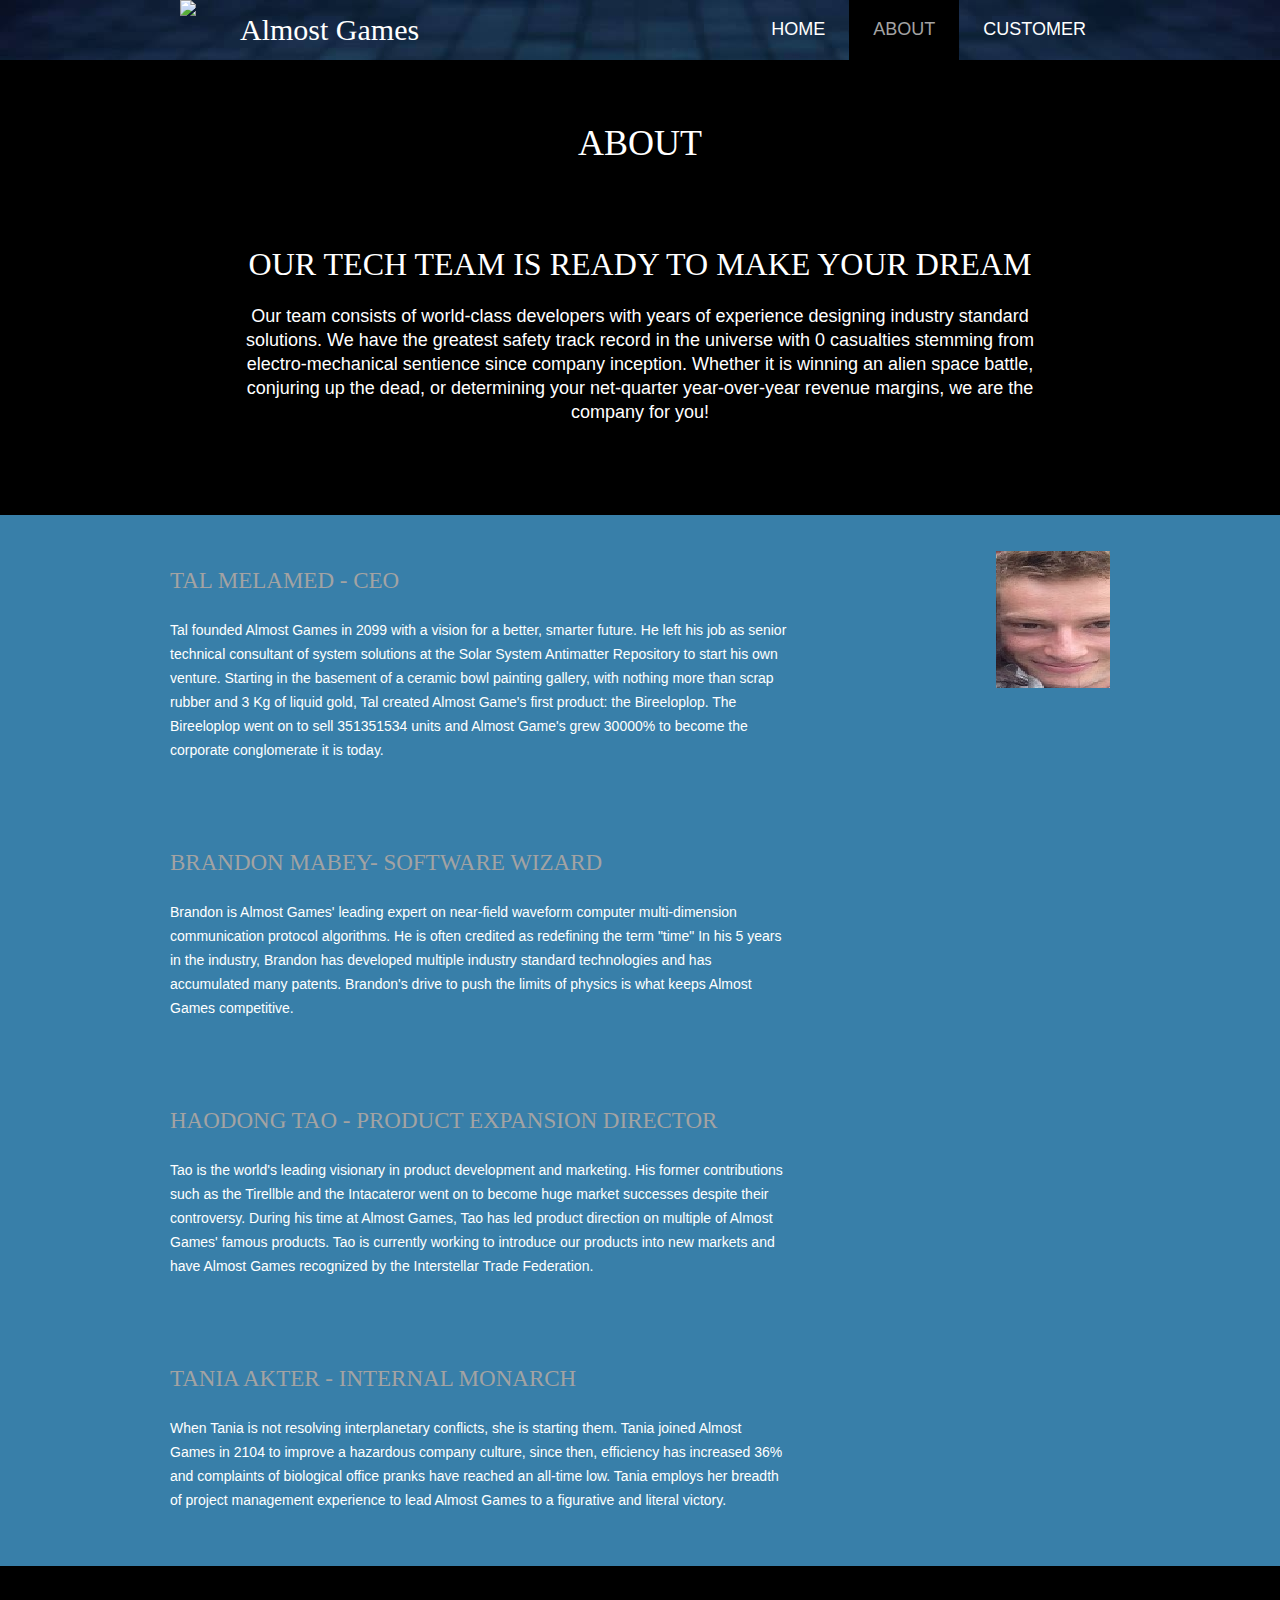
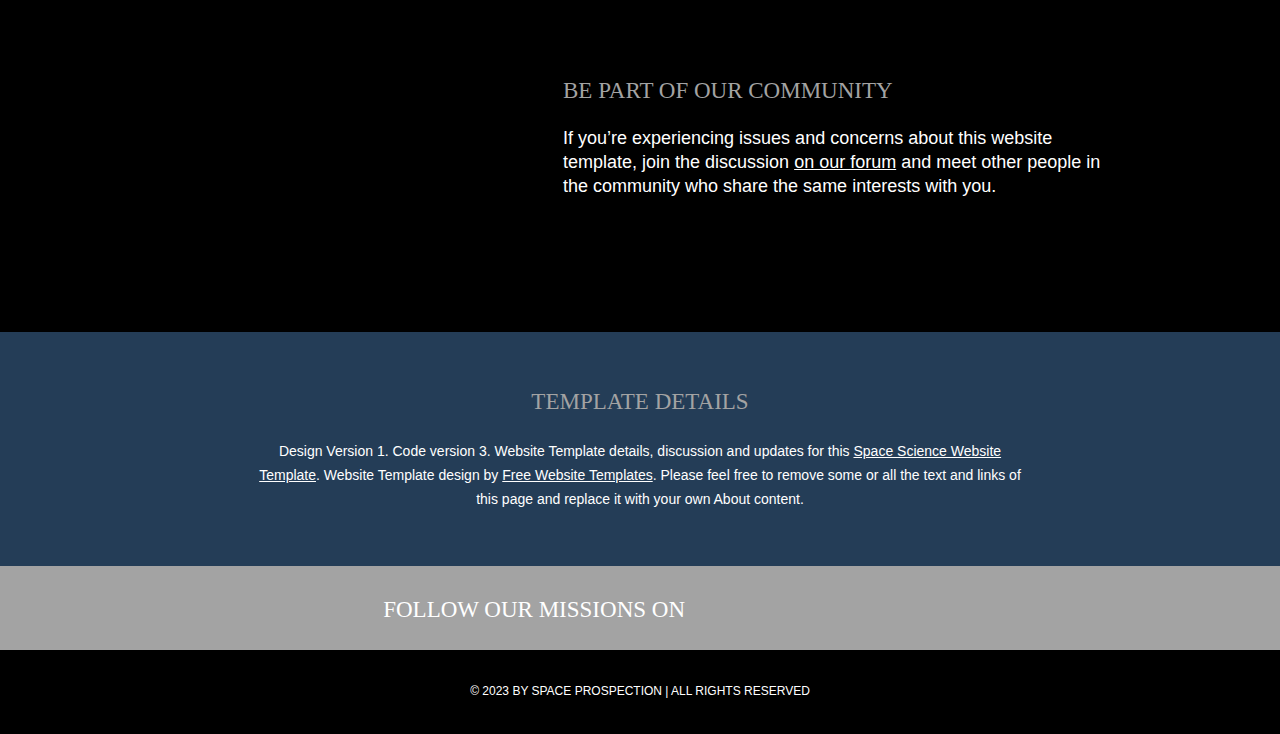
==== about.html @ df3470ca "Adding About Text" ====
<!doctype html>
<!-- Website template by freewebsitetemplates.com -->
<html>
<head>
	<meta charset="UTF-8">
	<meta name="viewport" content="width=device-width, initial-scale=1.0">
	<title>about - Almost Games</title>
	<link rel="stylesheet" href="css/style.css" type="text/css">
	<link rel="stylesheet" type="text/css" href="css/mobile.css">
	<script src="js/mobile.js" type="text/javascript"></script>
</head>
<body>
	<div id="page">
		<div id="header">
			<div>
				<a href="index.html" class="logo"><div class="company-name-header"><img src="images/logo.png" style="width:60px; float:left;"/>Almost Games</div></a>
				<ul id="navigation">
					<li>
						<a href="index.html">Home</a>
					</li>
					<li class="selected">
						<a href="about.html">About</a>
					</li>
					<li class="menu">
						<a href="customer.html">Customer</a>
					</li>
				</ul>
			</div>
		</div>
		<div id="body" class="about">
			<div class="header">
				<div>
					<h1>About</h1>
					<h2>Our tech team is ready to make your dream</h2>
					<p>Our team consists of world-class developers with years of experience designing industry standard solutions. We have the greatest safety track record in the universe with 0 casualties stemming from electro-mechanical sentience since company inception. Whether it is winning an alien space battle, conjuring up the dead, or determining your net-quarter year-over-year revenue margins, we are the company for you!</p>
				</div>
			</div>
			<div class="body">
				<div>
					<img src="images/tal.jpg" alt="">
					<h2>Tal Melamed - CEO</h2>
					<p>Tal founded Almost Games in 2099 with a vision for a better, smarter future. He left his job as senior technical consultant of system solutions at the Solar System Antimatter Repository to start his own venture. Starting in the basement of a ceramic bowl painting gallery, with nothing more than scrap rubber and 3 Kg of liquid gold, Tal created Almost Game&#39;s first product: the Bireeloplop. The Bireeloplop went on to sell 351351534 units and Almost Game&#39;s grew 30000% to become the corporate conglomerate it is today.</p>
				</div>
			</div>
			<div class="body">
				<div>
					<img src="images/brandon.jpg" alt="">
					<h2>Brandon Mabey- Software Wizard</h2>
					<p>Brandon is Almost Games&#39; leading expert on near-field waveform computer multi-dimension communication protocol algorithms. He is often credited as redefining the term &quot;time&quot; In his 5 years in the industry, Brandon has developed multiple industry standard technologies and has accumulated many patents. Brandon&#39;s drive to push the limits of physics is what keeps Almost Games competitive. </p>
				</div>
			</div>

			<div class="body">
				<div>
					<img src="images/tao.jpg" alt="">
					<h2>HaoDong Tao - Product Expansion Director</h2>
					<p>Tao is the world&#39;s leading visionary in product development and marketing. His former contributions such as the Tirellble and the Intacateror went on to become huge market successes despite their controversy. During his time at Almost Games, Tao has led product direction on multiple of Almost Games&#39; famous products. Tao is currently working to introduce our products into new markets and have Almost Games recognized by the Interstellar Trade Federation.</p>
				</div>
			</div>
			<div class="body">
				<div>
					<img src="images/tania.jpg" alt="">
					<h2>Tania Akter - Internal Monarch</h2>
					<p>When Tania is not resolving interplanetary conflicts, she is starting them. Tania joined Almost Games in 2104 to improve a hazardous company culture, since then, efficiency has increased 36% and complaints of biological office pranks have reached an all-time low. Tania employs her breadth of project management experience to lead Almost Games to a figurative and literal victory.</p>
				</div>
			</div>
			<div class="footer">
				<div>
					<img src="images/space-shuttle.png" alt="">
					<h2>Be Part of Our Community</h2>
					Brandon Mabey			<p>If you’re experiencing issues and concerns about this website template, join the discussion <a href="https://freewebsitetemplates.com/forums/">on our forum</a> and meet other people in the community who share the same interests with you.</p>
				</div>
			</div>
			<div class="section">
				<div>
					<h2>Template Details</h2>
					<p>Design Version 1. Code version 3. Website Template details, discussion and updates for this <a href="https://freewebsitetemplates.com/discuss/spacescience/"> Space Science Website Template</a>. Website Template design by <a href="https://freewebsitetemplates.com/">Free Website Templates</a>. Please feel free to remove some or all the text and links of this page and replace it with your own About content.</p>
				</div>
			</div>
		</div>
		<div id="footer">
			<div class="connect">
				<div>
					<h1>FOLLOW OUR  MISSIONS ON</h1>
					<div>
						<a href="http://freewebsitetemplates.com/go/facebook/" class="facebook">facebook</a>
						<a href="http://freewebsitetemplates.com/go/twitter/" class="twitter">twitter</a>
						<a href="http://freewebsitetemplates.com/go/googleplus/" class="googleplus">googleplus</a>
						<a href="http://freewebsitetemplates.com/go/pinterest/" class="pinterest">pinterest</a>
					</div>
				</div>
			</div>
			<div class="footnote">
				<div>
					<p>&copy; 2023 BY SPACE PROSPECTION | ALL RIGHTS RESERVED</p>
				</div>
			</div>
		</div>
	</div>
</body>
</html>
---- css/style.css ----
/* Website template by freewebsitetemplates.com */
body {
	margin: 0;
	padding: 0;
	position: relative;
	width: auto;
}
body #page {
	background: url("../images/bg-home.jpg") no-repeat scroll center top #000000;
	margin: 0;
	overflow: hidden;
	padding: 0;
	width: auto;
	z-index: 3;
}
a {
	text-decoration: none;
	outline: none;
}
a:active {
	background: none;
}
img {
	border: none;
}
/*-------------------------------------------FONTS---------------------------------------------*/
@font-face {
	font-family: 'audiowide-regular-webfont';
	src: url('../fonts/audiowide-regular-webfont.eot');
	src: url('../fonts/audiowide-regular-webfont.woff') format('woff'), url('../fonts/audiowide-regular-webfont.ttf') format('truetype'), url('../fonts/audiowide-regular-webfont.svg') format('svg');
}
/*----------------------------------------header-styles---------------------------------------*/
#header {
	background: url(../images/bg-transparent1.png) repeat;
	margin: 0;
	min-height: 60px;
	padding: 0;
	width: auto;
}
#header div {
	margin: 0 auto;
	max-width: 940px;
	min-height: 60px;
	padding: 0 10px;
}
#header div a.logo {
	display: block;
	float: left;
	height: 60px;
	margin: 0;
	padding: 0;
	width: 304px;
}
#header div a img {
	display: block;
	margin: 0;
	padding: 0;
	width: auto;
}
#header div ul {
	display: inline-block;
	float: right;
	list-style: none;
	margin: 0 auto 0 0;
	padding: 0;
	width: auto;
}
#header div ul li {
	float: left;
	margin: 0;
	padding: 0;
	width: auto;
}
#header div ul li a {
	color: #ffffff;
	display: block;
	font-family: Arial;
	font-size: 18px;
	font-weight: normal;
	line-height: 59px;
	margin: 0;
	min-height: 60px;
	padding: 0 24px;
 *padding: 0 23px; /* Needed for IE8 and old versions */
	text-align: center;
	text-transform: uppercase;
	width: auto;
}
#header div ul li a:hover {
	background-color: #387FA9;
	color: #ffffff;
}
#header div ul li.selected a {
	background-color: #000000;
	color: #a3a3a3;
}
#header div ul li.menu {
	position: relative;
}
#header div ul li.menu ul {
	display: block;
	left: -99999px;
	list-style: none;
	margin: 0;
	padding: 0;
	position: absolute;
	top: 60px;
	width: 142px;
	z-index: 50;
}
#header div ul li.menu:hover ul.primary {
	left: 31px;
}
#header div ul li.menu ul.primary.selected {
	left: 31px;
}
#header div ul li.menu:hover ul.secondary {
	left: -20px;
}
#header div ul li.menu ul.secondary.selected {
	left: -20px;
}
#header div ul li.menu ul li {
	margin: 0;
	padding: 0;
	width: auto;
}
#header div ul li.menu ul li a {
	background-color: #387FA9;
	color: #ffffff;
	display: block;
	font-family: Arial;
	font-size: 18px;
	font-weight: normal;
	line-height: 60px;
	margin: 0;
	min-height: 60px;
	padding: 0 10px;
	text-align: center;
	text-transform: uppercase;
	width: auto;
}
#header div ul li.menu ul.primary.selected li a, #header div ul li.menu ul.secondary.selected li a {
	background-color: #000000;
	color: #a3a3a3;
}
/*----------------------------------------body-home-styles---------------------------------------*/
#body {
	background-color: #000000;
	margin: 0;
	min-height: 808px;
	overflow: hidden;
	padding: 0;
	width: 100%;
}
#body.home {
	background: none;
	margin: 0;
	min-height:100%;
	overflow: hidden;
	padding: 0;
	width: 100%;
}
#body.home .header {
	background: none;
	margin: 0;
	overflow: hidden;
	padding: 0;
	width: 100%;
}
#body.home .header div {
	margin: 0 auto;
	max-width: 940px;
	overflow: hidden;
	padding: 0 10px;
	position: relative;
}
#body.home .header div img.satellite {
	display: block;
	left: 10px;
	margin: 0;
	padding: 0;
	position: absolute;
	top: 41px;
	width: auto;
	z-index: 50;
}
#body.home .header div h1 {
	color: #FFFFFF;
	display: block;
	float: right;
	font-family: audiowide-regular-webfont;
	font-size: 60px;
	font-weight: normal;
	line-height: 60px;
	margin: 187px 0 27px;
	padding: 0 38px 0 399px;
	position: relative;
	text-align: right;
	text-transform: uppercase;
	width: 503px;
	z-index: 60;
}
#body.home .header div h2 {
	color: #FFFFFF;
	display: block;
	float: right;
	font-family: Arial;
	font-size: 43px;
	font-weight: normal;
	line-height: 43px;
	margin: 0 0 36px;
	padding: 0 146px 0 506px;
	position: relative;
	text-align: right;
	text-transform: uppercase;
	width: 288px;
	z-index: 60;
}
#body.home .header div a.more {
	background-color: #000000;
	color: #a3a3a3;
	display: block;
	float: right;
	font-family: Arial;
	font-size: 18px;
	font-weight: normal;
	height: 49px;
	line-height: 49px;
	margin: 0 200px 0 0;
	padding: 0;
	text-align: center;
	text-transform: uppercase;
	position: relative;
	width: 180px;
	z-index: 55;
}
#body.home .header div a.more:hover {
	background-color: #ab000b;
	color: #ffffff;
}
#body.home .header div h3 {
	background: url("../images/bg-transparent1.png") repeat;
	color: #A3A3A3;
	float: left;
	font-family: audiowide-regular-webfont;
	font-size: 23px;
	font-weight: normal;
	line-height: 23px;
	margin: 96px 0 0;
 *margin: 102px 0 0;/* Needed for IE8 and old versions */
	min-height: 27px;
	padding: 17px 0 10px;
	position: relative;
	text-align: center;
	text-transform: uppercase;
	width: 940px;
}
#body.home .header div ul {
	display: inline-block;
	list-style: none outside none;
	margin: 0 0 -6px;
	overflow: hidden;
	padding: 0;
	width: auto;
}
#body.home .header div ul li:first-child {
	padding: 0;
}
#body.home .header div ul li {
	border: medium none;
	float: left;
	margin: 0;
	padding: 0;
	width: auto;
}
#body.home .header div ul li a {
	display: block;
	float: none;
	height: 156px;
	margin: 0;
	padding: 0;
	width: 235px;
}
#body.home .header div ul li a img {
	cursor: pointer;
	filter: alpha(opacity=100);/* Needed for IE8 and old versions */
	opacity: 1.0;
	display: block;
	margin: 0;
	padding: 0;
	width: auto;
}
#body.home .header div ul li a img:hover {
	filter: alpha(opacity=70);/* Needed for IE8 and old versions */
	opacity: 0.7;
}
#body.home .body {
	background-color: #387FA9;
	margin: 0;
	min-height: 168px;
	overflow: hidden;
	padding: 0;
	width: 100%;
}
#body.home .body div {
	margin: 0 auto;
	max-width: 940px;
	overflow: hidden;
	padding: 31px 10px 0;
}
#body.home .body div h1 {
	color: #FFFFFF;
	display: block;
	font-family: audiowide-regular-webfont;
	font-size: 32px;
	font-weight: normal;
	line-height: 32px;
	margin: 0 auto 24px;
	padding: 0;
	text-align: center;
	text-transform: uppercase;
	width: 780px;
}
#body.home .body div p {
	color: #ffffff;
	display: block;
	font-family: Arial;
	font-size: 18px;
	font-weight: normal;
	line-height: 24px;
	margin: 0 auto;
	padding: 0;
	text-align: center;
	width: 780px;
}
#body.home .body div p a {
	color: #ffffff;
	font-family: Arial;
	font-size: 18px;
	font-weight: normal;
	line-height: 24px;
	margin: 0 auto;
	padding: 0;
	text-decoration: underline;
}
#body.home .body div p a:hover {
	color: #a3a3a3;
}
#body.home .footer {
	background-color: #000000;
	margin: 0;
	overflow: hidden;
	padding: 0;
	width: 100%;
}
#body.home .footer div {
	margin: 0 auto;
	max-width: 960px;
	overflow: hidden;
	padding: 32px 0 16px;
}
#body.home .footer div ul {
	display: inline-block;
	list-style: none;
	margin: 0;
	overflow: hidden;
	padding: 0;
	width: auto;
}
#body.home .footer div ul li:first-child {
	float: left;
	margin: 0 10px;
	padding: 0;
	width: 460px;
}
#body.home .footer div ul li {
	float: left;
	margin: 0 0 0 10px;
	padding: 0 0 0 20px;
	width: 440px;
}
#body.home .footer div ul li h1 {
	color: #FFFFFF;
	font-family: audiowide-regular-webfont;
	font-size: 32px;
	font-weight: normal;
	line-height: 32px;
	margin: 0 0 44px;
	padding: 0;
	text-align: left;
	text-transform: uppercase;
	width: auto;
}
#body.home .footer div ul li a {
	display: block;
	height: 258px;
	margin: 0;
	position: relative;
	padding: 0;
	width: 460px;
}
#body.home .footer div ul li a img {
	cursor: pointer;
	filter: alpha(opacity=100);/* Needed for IE8 and old versions */
	opacity: 1.0;
	display: block;
	margin: 0;
	padding: 0;
	width: auto;
}
#body.home .footer div ul li a:hover img {
	filter: alpha(opacity=70);/* Needed for IE8 and old versions */
	opacity: 0.7;
}
#body.home .footer div ul li a span {
	background: url(../images/icons.png) no-repeat 0 -152px;
	display: block;
	height: 72px;
	left: 199px;
	margin: 0;
	padding: 0;
	position: absolute;
	top: 94px;
	width: 62px;
}
#body.home .footer div ul li a:hover span {
	background: url(../images/icons.png) no-repeat 0 -226px;
}
#body.home .footer div ul li ul {
	display: inline-block;
	list-style: none outside none;
	margin: 0;
	overflow: hidden;
	padding: 0;
	width: 440px;
}
#body.home .footer div ul li ul li {
	border-top: 1px solid #A3A3A3;
	float: none;
	margin: 0;
	overflow: hidden;
	padding: 39px 10px 38px 0;
	width: 440px;
}
#body.home .footer div ul li ul li:first-child {
	border: medium none;
	margin: 0;
	padding: 0 0 38px;
	width: 440px;
}
#body.home .footer div ul li ul li a {
	display: block;
	float: left;
	height: 90px;
	margin: 0 20px 0 0;
	padding: 0;
	width: 100px;
}
#body.home .footer div ul li ul li a img {
	cursor: pointer;
	filter: alpha(opacity=100);/* Needed for IE8 and old versions */
	opacity: 1.0;
	display: block;
	margin: 0;
	padding: 0;
	width: auto;
}
#body.home .footer div ul li ul li a img:hover {
	filter: alpha(opacity=70);/* Needed for IE8 and old versions */
	opacity: 0.7;
}
#body.home .footer div ul li ul li h1 {
	color: #A3A3A3;
	float: left;
	font-family: audiowide-regular-webfont;
	font-size: 23px;
	font-weight: normal;
	line-height: 23px;
	margin: 0;
	padding: 4px 0 8px;
	text-align: left;
	text-transform: uppercase;
	width: 310px;
}
#body.home .footer div ul li ul li span {
	color: #FFFFFF;
	display: block;
	float: left;
	font-family: Arial;
	font-size: 14px;
	font-weight: normal;
	line-height: 14px;
	margin: 0 0 10px;
	padding: 0;
	text-align: left;
	text-transform: uppercase;
	width: 310px;
}
#body.home .footer div ul li ul li a.more {
	background-color: #3c0f38;
	color: #ffffff;
	display: block;
	float: right;
	font-family: Arial;
	font-size: 14px;
	font-weight: normal;
	height: 31px;
	line-height: 31px;
	margin: 0;
	padding: 0;
	text-align: center;
	text-transform: uppercase;
	width: 120px;
}
#body.home .footer div ul li ul li a.more:hover {
	background-color: #387FA9;
}
/*----------------------------------------body-styles---------------------------------------*/
#body.about .header {
	background: url(../images/bg-about.jpg) no-repeat center top #000000;
	margin: 0;
	min-height: 455px;
	padding: 0;
	width: 100%;
}
#body.about .header div, #body .header div {
	margin: 0 auto;
	max-width: 960px;
	overflow: hidden;
	padding: 65px 0 40px;
}
#body.about .header div h1, #body .header div h1 {
	color: #FFFFFF;
	display: block;
	font-family: audiowide-regular-webfont;
	font-size: 36px;
	font-weight: normal;
	line-height: 36px;
	margin: 0 auto 87px;
	padding: 0;
	text-align: center;
	text-transform: uppercase;
	width: 940px;
}
#body.about .header div h2 {
	color: #FFFFFF;
	display: block;
	font-family: audiowide-regular-webfont;
	font-size: 32px;
	font-weight: normal;
	line-height: 32px;
	margin: 0 auto 24px;
	padding: 0;
	text-align: center;
	text-transform: uppercase;
	width: 820px;
}
#body.about .header div p {
	color: #ffffff;
	display: block;
	font-family: Arial;
	font-size: 18px;
	font-weight: normal;
	line-height: 24px;
	margin: 0 auto;
	padding: 0;
	text-align: center;
	width: 820px;
}
#body.about .header div p a {
	color: #ffffff;
	font-family: Arial;
	font-size: 18px;
	font-weight: normal;
	line-height: 24px;
	margin: 0;
	padding: 0;
	text-decoration: underline;
}
#body.about .header div p a:hover {
	color: #a3a3a3;
}
#body.about .body {
	background-color: #387FA9;
	margin: 0;
	min-height: 253px;
	overflow: hidden;
	padding: 0;
	width: 100%;
}
#body.about .body div {
	margin: 0 auto;
	max-width: 940px;
	overflow: hidden;
	padding: 36px 10px 35px;
}
#body.about .body div h2 {
	color: #A3A3A3;
	float: left;
	font-family: audiowide-regular-webfont;
	font-size: 23px;
	font-weight: normal;
	line-height: 23px;
	margin: 18px 0 26px;
	padding: 0;
	text-align: left;
	text-transform: uppercase;
	width: 620px;
}
#body.about .body div p {
	color: #ffffff;
	display: block;
	float: left;
	font-family: Arial;
	font-size: 14px;
	font-weight: normal;
	line-height: 24px;
	margin: 0;
	padding: 0;
	text-align: left;
	width: 620px;
}
#body.about .body div p a {
	color: #ffffff;
	font-family: Arial;
	font-size: 14px;
	font-weight: normal;
	line-height: 24px;
	margin: 0;
	padding: 0;
	text-decoration: underline;
}
#body.about .body div p a:hover {
	color: #a3a3a3;
}
#body.about .body div img {
	display: block;
	float: right;
	margin: 0;
	padding: 0;
	width: auto;
}
#body.about .footer {
	background-color: #000000;
	margin: 0;
	min-height: 366px;
	padding: 0;
	width: 100%;
}
#body.about .footer div {
	margin: 0 auto;
	overflow: hidden;
	padding: 79px 0 0 10px;
	width: 950px;
}
#body.about .footer div h2 {
	color: #A3A3A3;
	float: right;
	font-family: audiowide-regular-webfont;
	font-size: 23px;
	font-weight: normal;
	line-height: 23px;
	margin: 34px 0 24px;
	padding: 0;
	text-align: left;
	text-transform: uppercase;
	width: 557px;
}
#body.about .footer div p {
	color: #ffffff;
	display: block;
	float: right;
	font-family: Arial;
	font-size: 18px;
	font-weight: normal;
	line-height: 24px;
	margin: 0 auto;
	padding: 0;
	text-align: left;
	width: 557px;
}
#body.about .footer div p a {
	color: #ffffff;
	font-family: Arial;
	font-size: 18px;
	font-weight: normal;
	line-height: 24px;
	margin: 0 auto;
	padding: 0;
	text-decoration: underline;
}
#body.about .footer div p a:hover {
	color: #a3a3a3;
}
#body.about .footer div img {
	float: left;
	display: block;
	margin: 0;
	padding: 0;
	width: auto;
}
#body.about .section {
	background-color: #243d57;
	margin: 0;
	min-height: 234px;
	padding: 0;
	width: auto;
}
#body.about .section div {
	margin: 0 auto;
	max-width: 960px;
	overflow: hidden;
	padding: 58px 0 55px;
}
#body.about .section div h2 {
	color: #A3A3A3;
	display: block;
	font-family: audiowide-regular-webfont;
	font-size: 23px;
	font-weight: normal;
	line-height: 23px;
	margin: 0 auto 26px;
	padding: 0;
	text-align: center;
	text-transform: uppercase;
	width: 780px;
}
#body.about .section div p {
	color: #ffffff;
	display: block;
	font-family: Arial;
	font-size: 14px;
	font-weight: normal;
	line-height: 24px;
	margin: 0 auto;
	padding: 0;
	text-align: center;
	width: 780px;
}
#body.about .section div p a {
	color: #ffffff;
	font-family: Arial;
	font-size: 14px;
	font-weight: normal;
	line-height: 24px;
	margin: 0;
	padding: 0;
	text-decoration: underline;
}
#body.about .section div p a:hover {
	color: #a3a3a3;
}
#body .header {
	margin: 0 auto;
	padding: 0;
	width: 100%;
}
#body .header div ul {
	display: inline-block;
	max-width: 940px;
	list-style: none outside none;
	margin: 0;
	padding: 3px 10px 0;
}
#body .header div ul li:first-child {
	border: none;
	padding: 0 0 38px;
}
#body .header div ul li {
	border-top: 1px solid #A3A3A3;
	margin: 0;
	overflow: hidden;
	padding: 38px 0;
	width: auto;
}
#body .header div ul li a {
	display: block;
	float: left;
	height: 217px;
	margin: 0 40px 0 0;
	padding: 0;
	width: 380px;
}
#body .header div ul li a img {
	cursor: pointer;
	filter: alpha(opacity=100);/* Needed for IE8 and old versions */
	opacity: 1.0;
	display: block;
	margin: 0;
	padding: 0;
	width: auto;
}
#body .header div ul li a img:hover {
	filter: alpha(opacity=70);/* Needed for IE8 and old versions */
	opacity: 0.7;
}
#body .header div ul li div {
	float: left;
	margin: 0;
	overflow: hidden;
	padding: 0;
	width: 520px;
}
#body .header div ul li div h1 {
	color: #A3A3A3;
	font-family: audiowide-regular-webfont;
	font-size: 23px;
	font-weight: normal;
	line-height: 23px;
	margin: 0 0 26px;
	padding: 0;
	text-align: left;
	text-transform: uppercase;
	width: 520px;
}
#body .header div ul li div p {
	color: #FFFFFF;
	font-family: Arial;
	font-size: 14px;
	font-weight: normal;
	line-height: 24px;
	margin: 0 0 41px;
	padding: 0;
	text-align: left;
	width: 520px;
}
#body .header div ul li div p a {
	color: #FFFFFF;
	display: inline;
	float: none;
	font-family: Arial;
	font-size: 14px;
	font-weight: normal;
	height: auto;
	line-height: 24px;
	margin: 0;
	padding: 0;
	text-decoration: underline;
	width: auto;
}
#body .header div ul li div p a:hover {
	color: #a3a3a3;
}
#body .header div ul li div a.more {
	background-color: #243d57;
	color: #ffffff;
	display: block;
	float: right;
	font-family: Arial;
	font-size: 14px;
	font-weight: normal;
	height: 31px;
	line-height: 31px;
	margin: 0;
	padding: 0;
	text-align: center;
	text-transform: uppercase;
	width: 120px;
}
#body .header div ul li div a.more:hover {
	background-color: #387FA9;
}
#body .header div img {
	display: block;
	margin: 0 auto;
	padding: 3px 0 0;
	width: auto;
}
#body .header div h2 {
	color: #A3A3A3;
	display: block;
	font-family: audiowide-regular-webfont;
	font-size: 23px;
	font-weight: normal;
	line-height: 23px;
	margin: 0 auto;
	padding: 53px 0 27px;
	text-align: center;
	text-transform: uppercase;
	width: 780px;
}
#body .header div p {
	color: #FFFFFF;
	display: block;
	font-family: Arial;
	font-size: 14px;
	font-weight: normal;
	line-height: 24px;
	margin: 0 auto 48px;
	padding: 0;
	text-align: center;
	width: 780px;
}
#body .header div p a {
	color: #ffffff;
	font-family: Arial;
	font-size: 14px;
	font-weight: normal;
	line-height: 24px;
	margin: 0 auto;
	padding: 0;
	text-decoration: underline;
}
#body .header div p a:hover {
	color: #a3a3a3;
}
#body .header div .article {
	float: left;
	margin: 0 40px 0 10px;
	padding: 0;
	width: 560px;
}
#body .header div .article ul {
	display: inline-block;
	list-style: none outside none;
	margin: 0;
	padding: 3px 0 0;
	width: 560px;
}
#body .header div .article ul li:first-child {
	border: none;
	padding: 0 0 38px;
}
#body .header div .article ul li {
	border-top: 1px solid #a3a3a3;
	margin: 0;
	overflow: hidden;
	padding: 38px 0 38px;
	width: auto;
}
#body .header div .article ul li a {
	display: block;
	height: 241px;
	margin: 0 0 29px;
	padding: 0;
	width: 560px;
}
#body .header div .article ul li a img {
	cursor: pointer;
	filter: alpha(opacity=100);/* Needed for IE8 and old versions */
	opacity: 1.0;
	display: block;
	margin: 0;
	padding: 0;
	width: auto;
}
#body .header div .article ul li a img:hover {
	filter: alpha(opacity=70);/* Needed for IE8 and old versions */
	opacity: 0.7;
}
#body .header div .article ul li h1 {
	color: #A3A3A3;
	font-family: audiowide-regular-webfont;
	font-size: 23px;
	font-weight: normal;
	line-height: 23px;
	margin: 0 0 8px;
	padding: 0;
	text-align: left;
	text-transform: uppercase;
	width: auto;
}
#body .header div .article ul li span {
	color: #FFFFFF;
	display: block;
	font-family: Arial;
	font-size: 14px;
	font-weight: normal;
	line-height: 14px;
	margin: 0 0 28px;
	padding: 0;
	text-align: left;
	text-transform: uppercase;
	width: auto;
}
#body .header div .article ul li p {
	color: #FFFFFF;
	font-family: Arial;
	font-size: 14px;
	font-weight: normal;
	line-height: 24px;
	margin: 0 0 29px;
	padding: 0;
	text-align: left;
	width: auto;
}
#body .header div .article ul li p a {
	color: #FFFFFF;
	display: inline;
	float: none;
	font-family: Arial;
	font-size: 14px;
	font-weight: normal;
	height: auto;
	line-height: 24px;
	margin: 0;
	padding: 0;
	text-decoration: underline;
	width: auto;
}
#body .header div .article ul li p a:hover {
	color: #a3a3a3;
}
#body .header div .article ul li a.more {
	background-color: #243d57;
	color: #ffffff;
	display: block;
	float: right;
	font-family: Arial;
	font-size: 14px;
	font-weight: normal;
	height: 31px;
	line-height: 31px;
	margin: 0;
	padding: 0;
	text-align: center;
	text-transform: uppercase;
	width: 120px;
}
#body .header div .article ul li a.more:hover {
	background-color: #387FA9;
}
#body .header div .sidebar {
	float: left;
	margin: 0;
	padding: 0;
	width: 340px;
}
#body .header div .sidebar ul {
	display: inline-block;
	list-style: none;
	margin: 0;
	padding: 0;
	width: 340px;
}
#body .header div .sidebar ul li:first-child {
	border: medium none;
	padding: 0 0 34px;
}
#body .header div .sidebar ul li {
	border-top: 1px solid #A3A3A3;
	margin: 0;
	overflow: hidden;
	padding: 32px 0 34px;
	width: auto;
}
#body .header div .sidebar ul li h1 {
	color: #FFFFFF;
	font-family: audiowide-regular-webfont;
	font-size: 32px;
	font-weight: normal;
	line-height: 32px;
	margin: 0 0 25px;
	padding: 0;
	text-align: left;
	text-transform: uppercase;
	width: 340px;
}
#body .header div .sidebar ul li a {
	display: block;
	float: none;
	height: 187px;
	margin: 0 0 29px;
	padding: 0;
	width: 34px;
}
#body .header div .sidebar ul li a img {
	cursor: pointer;
	filter: alpha(opacity=100);/* Needed for IE8 and old versions */
	opacity: 1.0;
	display: block;
	margin: 0;
	padding: 0;
	width: auto;
}
#body .header div .sidebar ul li a img:hover {
	filter: alpha(opacity=70);/* Needed for IE8 and old versions */
	opacity: 0.7;
}
#body .header div .sidebar ul li h2 {
	color: #A3A3A3;
	font-family: audiowide-regular-webfont;
	font-size: 23px;
	font-weight: normal;
	line-height: 23px;
	margin: 0 0 7px;
	padding: 0;
	text-align: left;
	text-transform: uppercase;
	width: auto;
}
#body .header div .sidebar ul li span {
	color: #ffffff;
	display: block;
	font-family: Arial;
	font-size: 14px;
	font-weight: normal;
	line-height: 14px;
	margin: 0;
	padding: 0;
	text-align: left;
	text-transform: uppercase;
	width: auto;
}
#body .header div .sidebar ul li ul {
	display: inline-block;
	list-style: none outside none;
	margin: 0;
	padding: 12px 0 0;
	width: 340px;
}
#body .header div .sidebar ul li ul li:first-child {
	padding: 0;
}
#body .header div .sidebar ul li ul li {
	border: medium none;
	margin: 0 0 26px;
	overflow: hidden;
	padding: 0;
	width: auto;
}
#body .header div .sidebar ul li ul li a {
	display: block;
	float: left;
	height: 54px;
	margin: 0 20px 0 0;
	padding: 0;
	width: 60px;
}
#body .header div .sidebar ul li ul li a img {
	cursor: pointer;
	filter: alpha(opacity=100);/* Needed for IE8 and old versions */
	opacity: 1.0;
	display: block;
	margin: 0;
	padding: 0;
	width: auto;
}
#body .header div .sidebar ul li ul li a img:hover {
	filter: alpha(opacity=70);/* Needed for IE8 and old versions */
	opacity: 0.7;
}
#body .header div .sidebar ul li ul li h2 {
	color: #A3A3A3;
	float: left;
	font-family: audiowide-regular-webfont;
	font-size: 23px;
	font-weight: normal;
	line-height: 23px;
	margin: 6px 0 11px;
	padding: 0;
	text-align: left;
	text-transform: uppercase;
	width: 260px;
}
#body .header div .sidebar ul li ul li span {
	color: #ffffff;
	display: block;
	float: left;
	font-family: Arial;
	font-size: 14px;
	line-height: 14px;
	margin: 0;
	padding: 0;
	text-align: left;
	text-transform: uppercase;
	width: auto;
}
#body .header div .article img {
	display: block;
	margin: 3px 0 29px;
	padding: 0;
	width: auto;
}
#body .header div .article h1 {
	color: #A3A3A3;
	font-family: audiowide-regular-webfont;
	font-size: 23px;
	font-weight: normal;
	line-height: 23px;
	margin: 0 0 7px;
	padding: 0;
	text-align: left;
	text-transform: uppercase;
	width: auto;
}
#body .header div .article span {
	color: #FFFFFF;
	display: block;
	font-family: Arial;
	font-size: 14px;
	font-weight: normal;
	line-height: 14px;
	margin: 0 0 29px;
	padding: 0;
	text-align: left;
	text-transform: uppercase;
	width: auto;
}
#body .header div .article p {
	color: #FFFFFF;
	font-family: Arial;
	font-size: 14px;
	font-weight: normal;
	line-height: 24px;
	margin: 0 0 24px;
	padding: 0;
	text-align: left;
	width: auto;
}
#body .header div .article p a {
	color: #ffffff;
	font-family: Arial;
	font-size: 14px;
	font-weight: normal;
	line-height: 24px;
	margin: 0;
	padding: 0;
	text-decoration: underline;
}
#body .header div .article p a:hover {
	color: #a3a3a3;
}
#body .header .contact h2 {
	color: #A3A3A3;
	display: block;
	font-family: audiowide-regular-webfont;
	font-size: 23px;
	font-weight: normal;
	line-height: 23px;
	margin: 0 auto;
	padding: 8px 0 62px;
	text-align: center;
	text-transform: uppercase;
	width: 500px;
}
#body .header div form {
	display: block;
	margin: 0 auto;
	padding: 0;
	width: 461px;
}
#body .header div form input {
	background-color: #A3A3A3;
	border: medium none;
	color: #000000;
	display: block;
	font-family: Arial;
	font-size: 18px;
	font-weight: normal;
	height: 43px;
	line-height: 43px;
	margin: 0 0 29px;
	padding: 0 0 0 20px;
	text-align: left;
	text-transform: uppercase;
	width: 441px;
}
#body .header div form textarea {
	background-color: #A3A3A3;
	border: medium none;
	color: #000000;
	display: block;
	font-family: Arial;
	font-size: 18px;
	font-weight: normal;
	height: 98px;
	line-height: 24px;
	margin: 0 0 31px;
	overflow: auto;
	padding: 15px 0 0 20px;
	resize: none;
	text-align: left;
	text-transform: uppercase;
	width: 441px;
}
#body .header div form input#submit {
	background-color: #243d57;
	color: #ffffff;
	cursor: pointer;
	display: block;
	float: right;
	font-family: Arial;
	font-size: 14px;
	font-weight: normal;
	height: 31px;
	line-height: 31px;
	margin: 0;
	padding: 0;
	text-align: center;
	text-transform: uppercase;
	width: 120px;
}
#body .header div form input#submit:hover {
	background-color: #387FA9;
}
/*----------------------------------------footer-styles---------------------------------------*/
#footer {
	margin: 0;
	padding: 0;
	width: auto;
}
#footer .connect {
	background-color: #a3a3a3;
	margin: 0;
	min-height: 84px;
	overflow: hidden;
	padding: 0;
	width: auto;
}
#footer .connect div {
	margin: 0 auto;
	max-width: 960px;
	overflow: hidden;
	padding: 24px 0 0;
}
#footer .connect div h1 {
	color: #FFFFFF;
	float: left;
	font-family: audiowide-regular-webfont;
	font-size: 23px;
	font-weight: normal;
	line-height: 23px;
	margin: 0;
	padding: 8px 25px 0 0;
	text-align: right;
	text-transform: uppercase;
	width: 525px;
}
#footer .connect div div {
	float: left;
	margin: 0;
	overflow: hidden;
	padding: 0 0 0 20px;
	width: 380px;
}
#footer .connect div div a {
	background: url(../images/icons.png) no-repeat;
	display: block;
	float: left;
	height: 36px;
	margin: 0;
	padding: 0;
	text-indent: -99999px;
	width: 18px;
}
#footer .connect div div a.facebook {
	background-position: 0 0;
	margin: 0 0 0 16px;
	width: 18px;
}
#footer .connect div div a.twitter {
	background-position: 0 -114px;
	margin: 0 0 0 28px;
	width: 44px;
}
#footer .connect div div a.googleplus {
	background-position: 0 -38px;
	margin: 0 0 0 27px;
	width: 37px;
}
#footer .connect div div a.pinterest {
	background-position: 0 -76px;
	margin: 0 0 0 29px;
	width: 30px;
}
#footer .connect div div a.facebook:hover {
	background-position: -20px 0;
}
#footer .connect div div a.twitter:hover {
	background-position: -46px -114px;
}
#footer .connect div div a.googleplus:hover {
	background-position: -38px -38px;
}
#footer .connect div div a.pinterest:hover {
	background-position: -32px -76px;
}
#footer .footnote {
	background-color: black;
	margin: 0;
	min-height: 84px;
	overflow: hidden;
	padding: 0;
	width: auto;
}
#footer .footnote div {
	margin: 0 auto;
	overflow: hidden;
	padding: 34px 0 0;
	width: 960px;
}
#footer .footnote div p {
	color: white;
	display: block;
	font-family: Arial;
	font-size: 12px;
	font-weight: normal;
	margin: 0 auto;
	padding: 0;
	text-align: center;
	text-transform: uppercase;
	width: 940px;
}
#wix {
	max-width: 728px;
	margin: 0 auto;
}
#wix a img {
	width: 100%;
}

.company-name-header {
	float: left;
	color: #ffffff;
	font-size: 30px;
	font-weight:normal;
	font-family: audiowide-regular-webfont;
	display: block;
	margin: auto 0 auto 0 !important;
	line-height: 75px !important;
	width: inherit;
}

@media only screen and (min-width: 959px) {
	.company-name-header {
		line-height: 60px !important;
	}
}

.more {
	margin-bottom: 20px !important;
}

#body.home .body-alt {
	background-color: #151c2b;
}

body {
	background-color: black;
}
---- css/mobile.css ----
/* Website template by freewebsitetemplates.com */
@media only screen and (min-width : 320px) and (max-width : 568px) {
	
}
@media only screen and (max-width : 568px) and (orientation : landscape) {
	
}
	@media only screen and (max-width : 918px) {
	#body {
		margin: 0;
		min-height: 1175px;
		padding: 0;
		width: 100%;
		z-index: 3;
	}
	#body.home {
		margin: 0;
		padding: 0;
		width: 100%;
	}
	#body.home .header div, #body.home .body div, #body.home .footer div, #body.about .header div, #body .header div, #body.about .body div, #body.about .footer div, #body.about .section div {
		margin: 0 auto;
		max-width: none;
		overflow: hidden;
		padding: 10% 0;
		position: relative;
		width: 95%;
	}
	#body.home .header div img.satellite{
		left: 2px;
	}
	#body.home .header div h1 {
		float: none;
		margin: 0;
		padding: 30% 0 10%;
		text-align: center;
		width: 100%;
	}
	#body.home .header div h2 {
		float: none;
		margin: 0;
		padding: 0 0 10% 0;
		text-align: center;
		width: 100%;
	}
	#body.home .header div a.more{
		float: none;
		margin: 0 auto;
		z-index: 55;
	}
	#body.home .header div h3{
		margin: 106px 0 0;
		width: 100%;
	}
	#body.home .header div ul, #body.home .footer div ul, #body.home .footer div ul li ul {
		margin: 0;
		padding: 10% 0;
		width: 100%;
	}
	#body.home .header div ul li:first-child, #body.home .header div ul li {
		border: none;
		float: none;
		margin: 10% 0;
		width: 100%;
	}
	#body.home .header div ul li a{
		margin: 0 auto;
	}
	#body.home .header div ul li a img, #body .header div .article ul li a img {
		margin: 0 auto;
	}
	#body.home .body div h1, #body.home .body div p {
		width: 100%;
	}
	#body.home .footer div ul li:first-child, #body.home .footer div ul li, #body .header div .sidebar ul li ul {
		float: none;
		margin: 0 0 10%;
		padding: 0;
		width: 100%;
	}
	#body.home .footer div ul li h1, #body.home .footer div ul li ul li h1, #body.home .footer div ul li ul li span {
		float: none;
		text-align: center;
		width: 100%;
	}
	#body.home .footer div ul li a{
		height: 100%;
		width: 100%;
	}
	#body.home .footer div ul li a img{
		margin: 0 auto;
		width: 90%;
	}
	#body.home .footer div ul li a span {
		left: 46%;
		top: 39%;
	}
	#body.home .footer div ul li ul li:first-child, #body.home .footer div ul li ul li {
		width: 100%;
	}
	#body.home .footer div ul li ul li a.more{
		float: none;
		margin: 0 auto;
	}
	#body.home .footer div ul li ul li a {
		display: block;
		float: none;
		height: 90px;
		margin: 0 auto;
		padding: 0;
		width: 100px;
	}
	#body.about .header div h1, #body .header div h1, #body.about .header div h2, #body.about .header div p, #body.about .body div h2, #body.about .body div p, #body.about .footer div h2, #body.about .footer div p, #body.about .section div h2, #body.about .section div p, #body .header div ul li div h1, #body .header div ul li div p, #body .header div h2, #body .header div p, #body .header div .sidebar ul li h1, #body .header .contact h2 {
		float: none;
		text-align: center;
		width: 100%;
	}
	#body.about .body div img, #body.about .footer div img, #body .header div ul li a img, #body .header div ul li div a.more, #body .header div .article ul li a.more, #body .header div .sidebar ul li ul li a img, #body .header div .sidebar ul li a img {
		float: none;
		margin: 0 auto;
	}
	#body .header div ul, #body .header div .article ul, #body .header div .sidebar ul {
		max-width: none;
		padding: 0;
		width: 100%;
	}
	#body .header div ul li a, #body .header div .article ul li a, #body .header div .sidebar ul li a, #body .header div .sidebar ul li ul li a {
		float: none;
		height: auto;
		margin: 0 auto;
		width: auto;
	}
	#body .header div ul li div, #body .header div .article, #body .header div .sidebar {
		float: none;
		margin: 0;
		padding: 10% 0;
		width: 100%;
	}
	#body .header div .sidebar ul li ul li h2, #body .header div .sidebar ul li ul li span, #body .header div .article ul li h1, #body .header div .article ul li span, #body .header div .article ul li p, #body .header div .sidebar ul li h2, #body .header div .sidebar ul li span {
		float: none;
		padding: 2% 0 1%;
		text-align: center;
		width: 100%;
	}
	#body .header div form{
		width: 100%;
	}
	#body .header div form input, #body .header div form textarea {
		-webkit-appearance: none;
		border-radius: 0;
		margin: 0 auto 10%;
		width: 90%;
	}
	#body .header div form input#submit{
		-webkit-appearance: none;
		border-radius: 0;
		float: none;
		margin: 0 auto;
	}
	#footer{
		width: 100%;
	}
	#footer .connect{
		width: 100%;
	}
	#footer .connect div, #footer .footnote div {
		margin: 0 auto;
		padding: 10% 0;
		width: 95%;
	}
	#footer .connect div h1{
		float: none;
		font-size: 17px;
		line-height: 20px;
		margin: 0;
		padding: 0 0 10%;
		text-align: center;
		width: 100%
	}
	#footer .connect div div{
		float: none;
		margin: 0 auto;
		padding: 0;
		width: 210px;
	}
	#footer .connect div div a.facebook, #footer .connect div div a.twitter, #footer .connect div div a.googleplus, #footer .connect div div a.pinterest {
		margin: 0 10px;
	}
	#footer .footnote div p{
		width: 100%;
	}
}
@media only screen and (max-width : 959px) {
	body #page {
		margin: 0;
		padding: 0;
		width: auto;
	}
	html {
		-webkit-text-size-adjust: none;
	}
	img {
		max-width: 100%;
	}
	body #page {
		margin: 0;
		overflow: hidden;
		padding: 0;
		width: auto;
	}
	#header {
		min-height: 73px;
		width: 100%;
	}
	#header div a.logo {
		display: block;
		float: left;
		height: 60px;
		padding: 0;
	}
	#header div span#mobile-navigation {
		background: transparent url(../images/mobile/mobile-menu.png) no-repeat;
		display: block;
		height: 50px;
		margin: 0;
		padding: 0 0 0 0;
		position: absolute;
		right: 3%;
		top: 14px;
		width: 50px;
		z-index: 999;
	}
	#header div > ul#navigation {
		background: #243d57;
		border: 1px solid #f1f2f2;
		border-radius: 0;
		display: none;
		float: none;
		height: auto;
		padding: 0;
		position: absolute;
		right: 3%;
		top: 64px;
		width: 92%;
		z-index: 1000;
	}
	#header div > ul#navigation > li {
		border-left: 0;
		border-top: 1px solid #f1f2f2;
		margin: 0;
		height: auto;
		padding: 0;
		position: relative;
		text-align: left;
		width: 100%;
	}
	#header div > ul#navigation > li:first-child {
		border-top: 0;
	}
	#header div > ul#navigation > li:hover {
		background-color: transparent;
	}
	#header div ul#navigation li a {
		border: none;
		color: #eeeced;
		display: block;
		font-family: Arial;
		font-size: 1.125em;
		font-weight: normal;
		height: 3em;
		line-height: 3.125em;
		min-height: 54px;
		padding: 0 10px;
		text-align: left;
		text-decoration: none;
		text-shadow: none;
		width: auto;
	}
	#header div .mobile-submenu {
		background: rgba(98, 0, 49, 0.91) url(../images/mobile/mobile-expand.png) no-repeat center;
		border-left: 1px solid #f1f2f2;
		display: inline-block;
		height: 3.4em;
		position: absolute;
		right: 0;
		top: 0;
		width: 50px;
		z-index: 0;
	}
	#header div ul#navigation li ul {
		background: none;
		border-top: 1px solid #f1f2f2;
		padding: 0;
		position: static;
		right: 0;
		text-align: left;
		width: 100%;
		z-index: 999;
	}
	#header div ul#navigation li ul, #header div ul#navigation li:hover ul {
		display: none;
	}
	#header div ul#navigation li {
		height: auto;
		width: 100%;
		z-index: 40;
	}
	#header div ul#navigation li ul li {
		background: rgba(98, 0, 49, 0.91);
		border-top: 1px solid #f1f2f2;
		display: block;
		height: auto;
		margin: 0;
		padding: 0;
		text-align: left;
		width: 100%;
	}
	#header div ul#navigation li ul li:first-child {
		border: none;
	}
	#header div ul#navigation li ul li a {
		background: rgba(98, 0, 49, 0.91);
		color: #eeeced;
		padding-left: 20px;
		text-align: left;
		text-decoration: none;
		width: auto;
	}
	#header div ul#navigation li:hover a, #header div ul#navigation li.selected a, #header div ul#navigation li:hover ul li a, #header div ul#navigation li:hover ul li a:hover, #header div ul#navigation li ul li.selected a {
		display: block;
	}
	#header div ul#navigation li.selected > a {
		background: rgba(0, 0, 0, 0.91);
		color: #eeeced;
		text-decoration: none;
	}
	#header div ul li.selected a, #header div ul li.selected a:hover, #header div ul li.menu ul#selected li.selected a {
		color: #eeeced;
		text-decoration: none;
	}
    #header div a img {
        margin: 7px 0 0 0;
    }
}
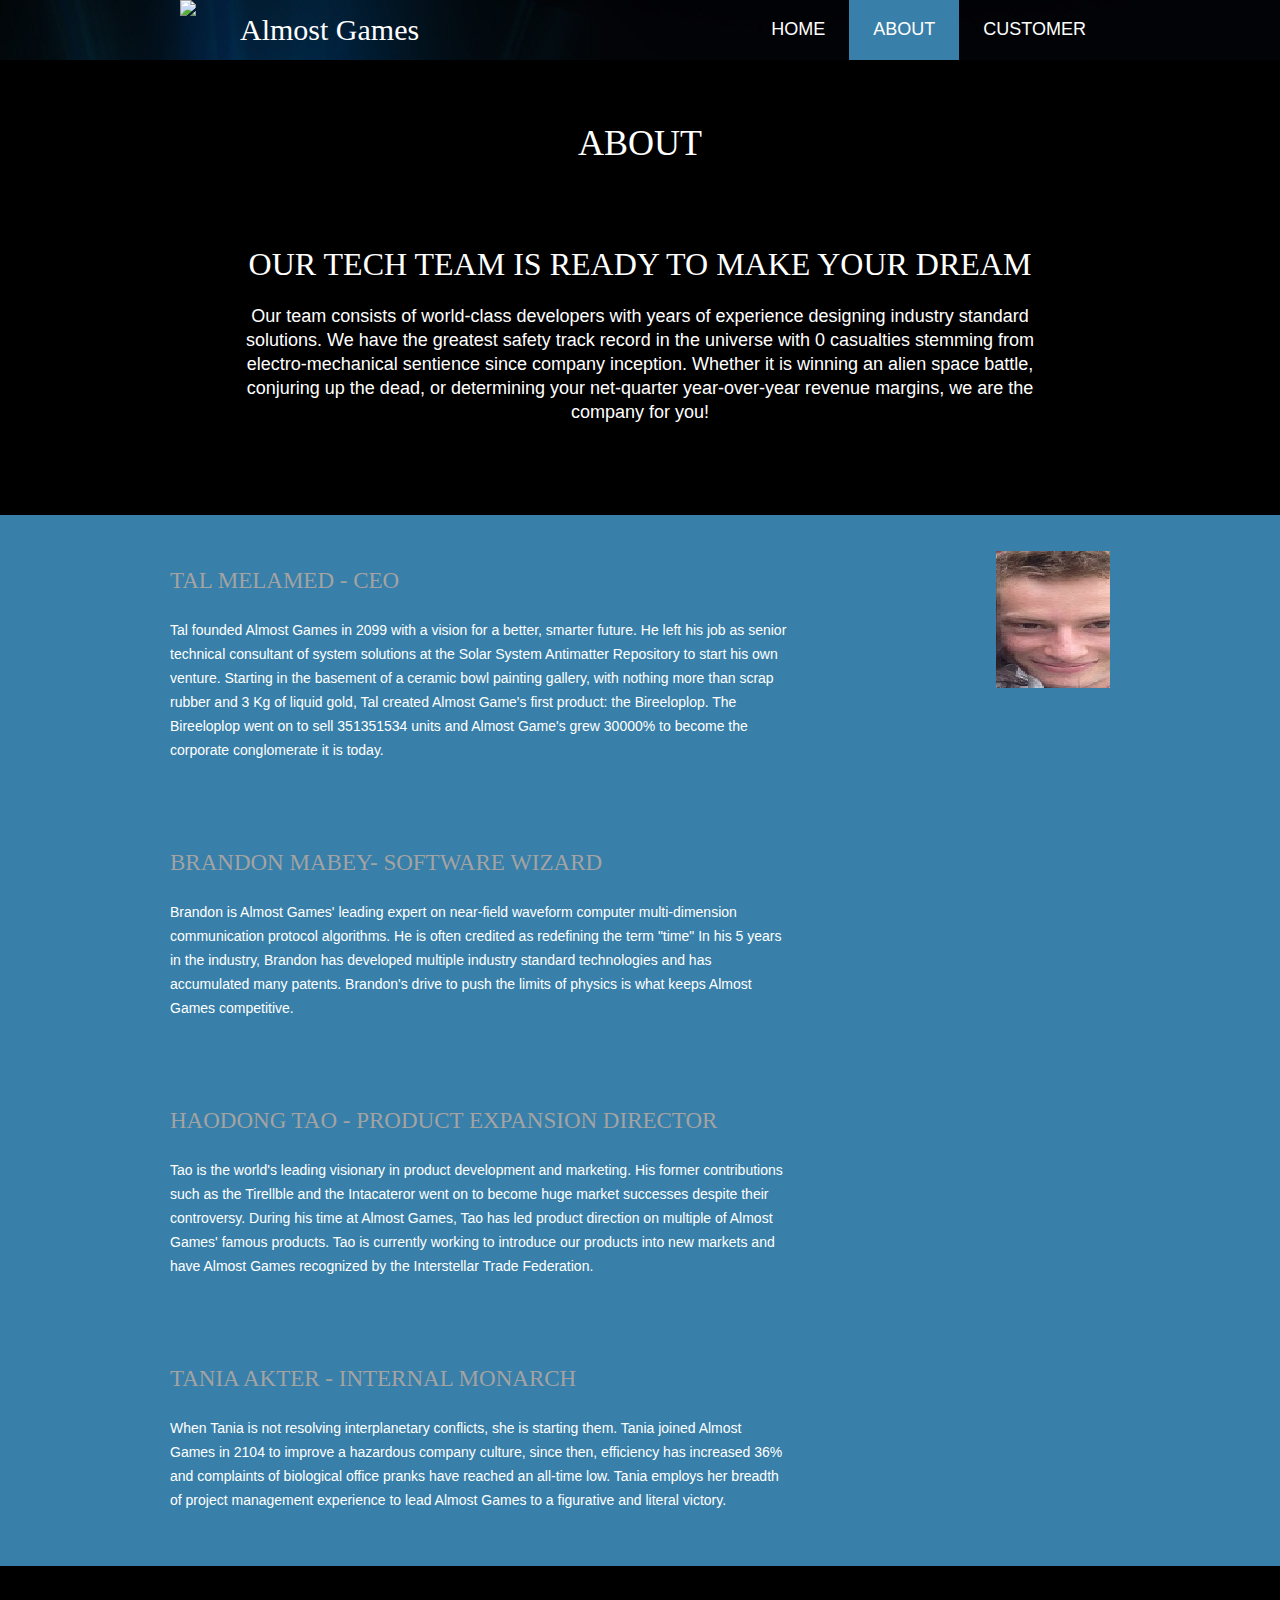
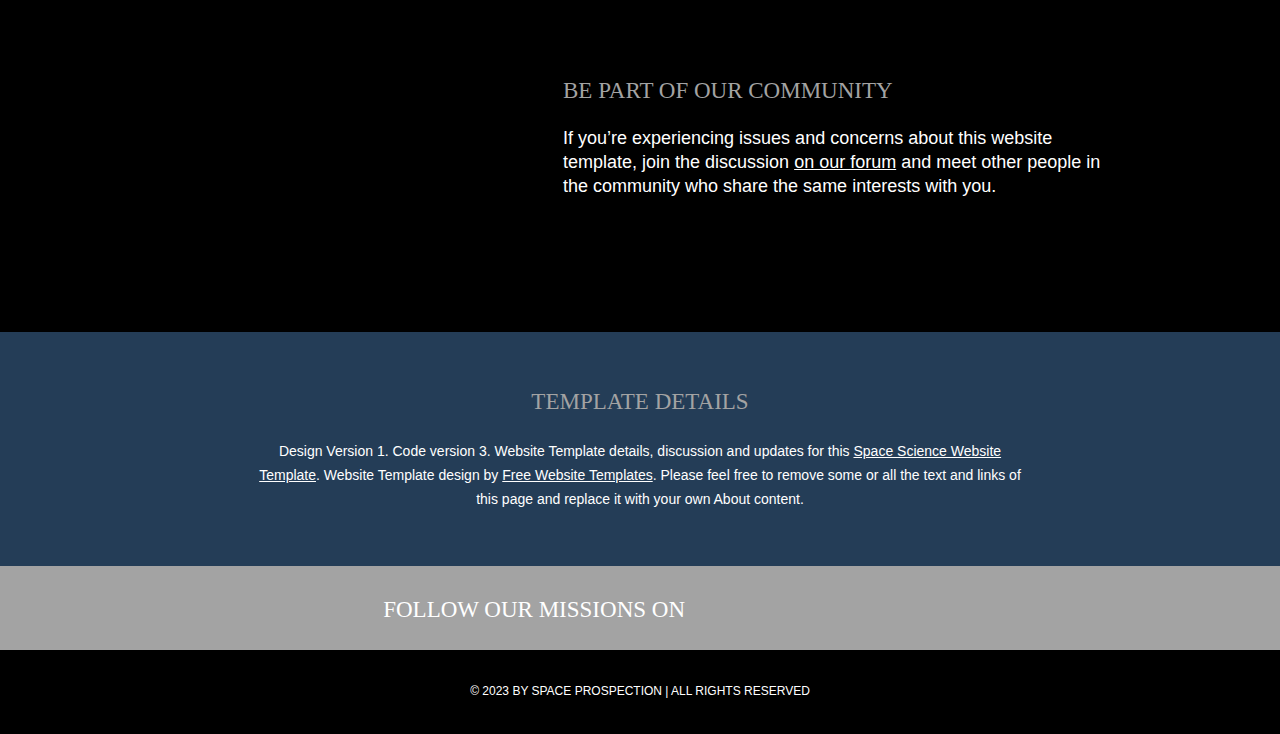
==== commit 273a5180: "Browsers are weird. This should fix the favicon not showing up on the webpage." ====
--- a/about.html
+++ b/about.html
@@ -4,7 +4,9 @@
 <head>
 	<meta charset="UTF-8">
 	<meta name="viewport" content="width=device-width, initial-scale=1.0">
-	<title>about - Almost Games</title>
+	<title>About - Almost Games</title>
+	<link rel="shortcut icon" type="image/x-icon" href="images/favicon.ico" />
+
 	<link rel="stylesheet" href="css/style.css" type="text/css">
 	<link rel="stylesheet" type="text/css" href="css/mobile.css">
 	<script src="js/mobile.js" type="text/javascript"></script>
--- a/css/style.css
+++ b/css/style.css
@@ -91,8 +91,8 @@
 	color: #ffffff;
 }
 #header div ul li.selected a {
-	background-color: #000000;
-	color: #a3a3a3;
+	background-color: #387FA9;
+	color: white;
 }
 #header div ul li.menu {
 	position: relative;
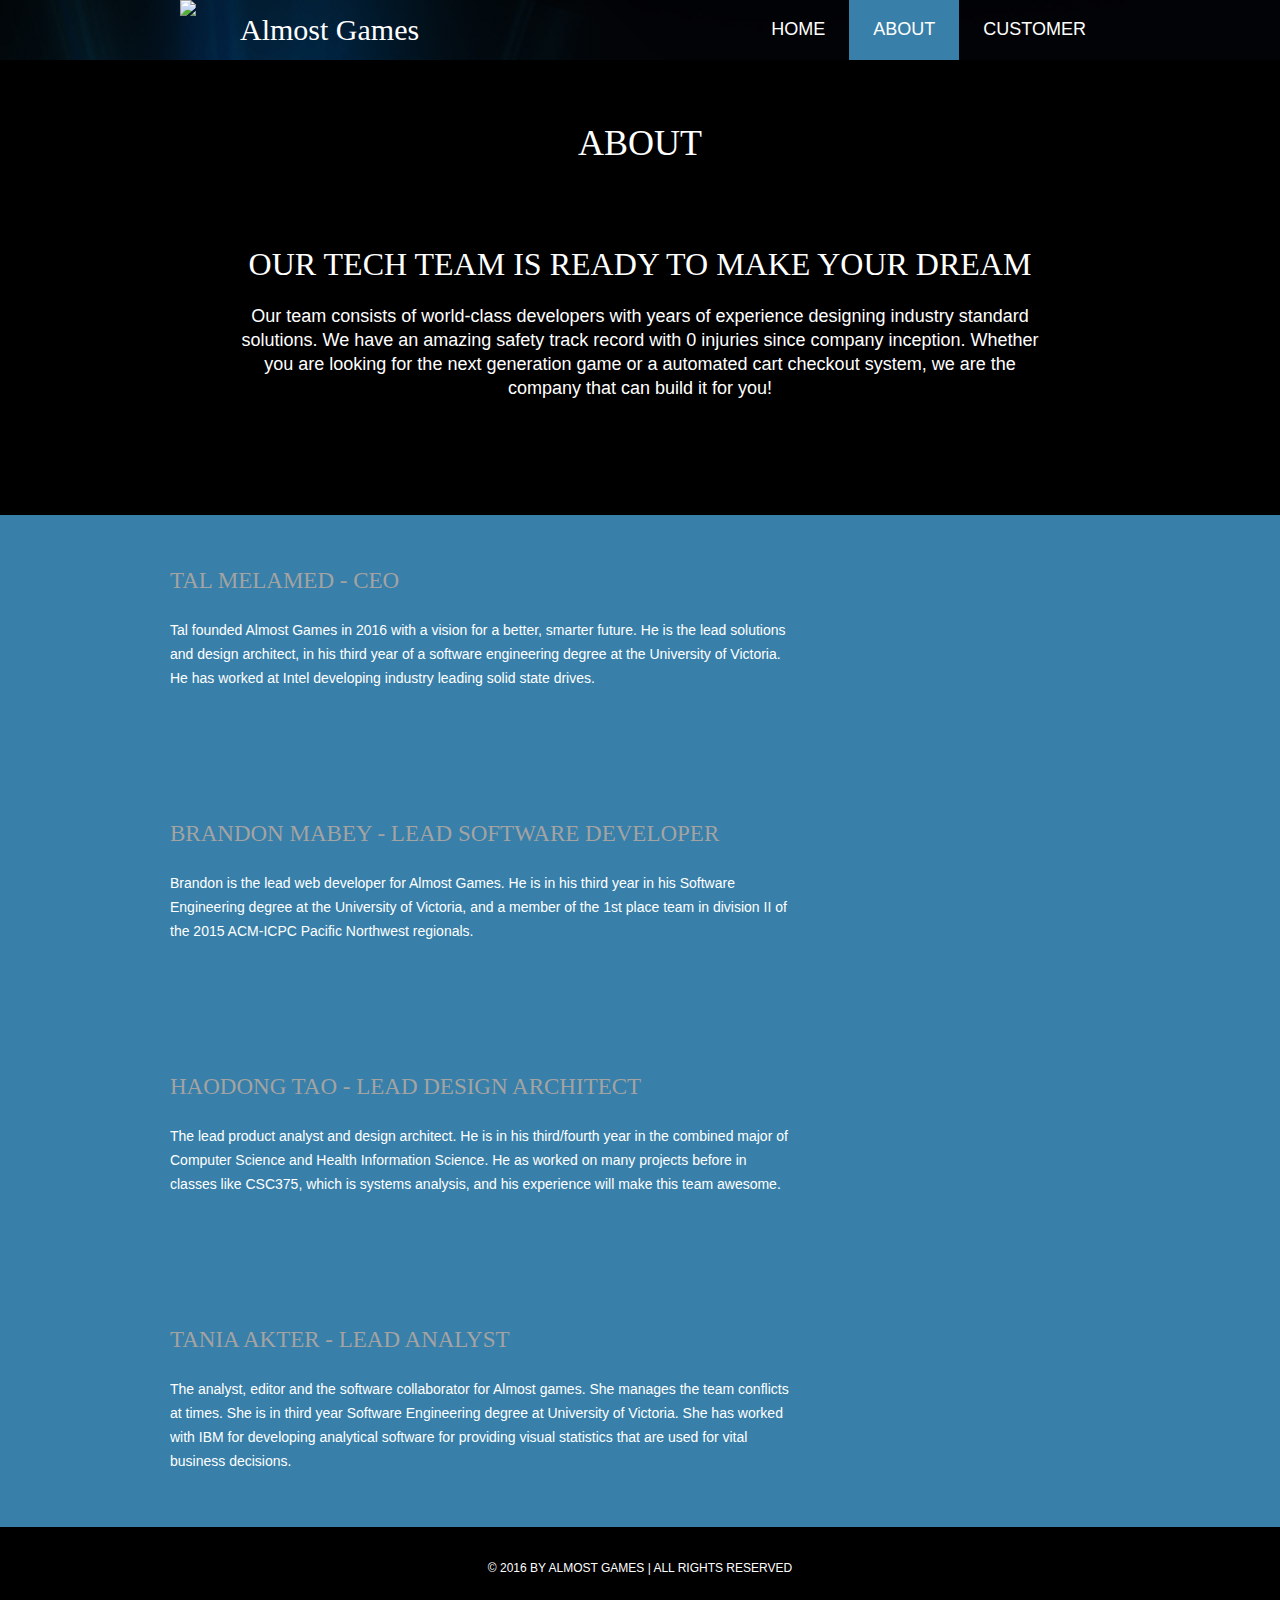
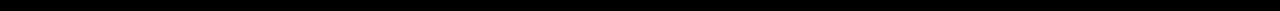
==== commit 332e30f5: "Serious bios" ====
--- a/about.html
+++ b/about.html
@@ -5,7 +5,7 @@
 	<meta charset="UTF-8">
 	<meta name="viewport" content="width=device-width, initial-scale=1.0">
 	<title>About - Almost Games</title>
-	<link rel="shortcut icon" type="image/x-icon" href="images/favicon.ico" />
+	<link rel="shortcut icon" type="image/x-icon" href="images/favicon.ico?" />
 
 	<link rel="stylesheet" href="css/style.css" type="text/css">
 	<link rel="stylesheet" type="text/css" href="css/mobile.css">
@@ -34,67 +34,43 @@
 				<div>
 					<h1>About</h1>
 					<h2>Our tech team is ready to make your dream</h2>
-					<p>Our team consists of world-class developers with years of experience designing industry standard solutions. We have the greatest safety track record in the universe with 0 casualties stemming from electro-mechanical sentience since company inception. Whether it is winning an alien space battle, conjuring up the dead, or determining your net-quarter year-over-year revenue margins, we are the company for you!</p>
+					<p>Our team consists of world-class developers with years of experience designing industry standard solutions. We have an amazing safety track record with 0 injuries since company inception. Whether you are looking for the next generation game or a automated cart checkout system, we are the company that can build it for you!</p>
 				</div>
 			</div>
 			<div class="body">
 				<div>
-					<img src="images/tal.jpg" alt="">
+					<img src="images/tal.png" class="about-person" alt="">
 					<h2>Tal Melamed - CEO</h2>
-					<p>Tal founded Almost Games in 2099 with a vision for a better, smarter future. He left his job as senior technical consultant of system solutions at the Solar System Antimatter Repository to start his own venture. Starting in the basement of a ceramic bowl painting gallery, with nothing more than scrap rubber and 3 Kg of liquid gold, Tal created Almost Game&#39;s first product: the Bireeloplop. The Bireeloplop went on to sell 351351534 units and Almost Game&#39;s grew 30000% to become the corporate conglomerate it is today.</p>
+					<p>Tal founded Almost Games in 2016 with a vision for a better, smarter future. He is the lead solutions and design architect, in his third year of a software engineering degree at the University of Victoria. He has worked at Intel developing industry leading solid state drives.</p>
 				</div>
 			</div>
-			<div class="body">
+			<div class="body body-alt">
 				<div>
-					<img src="images/brandon.jpg" alt="">
-					<h2>Brandon Mabey- Software Wizard</h2>
-					<p>Brandon is Almost Games&#39; leading expert on near-field waveform computer multi-dimension communication protocol algorithms. He is often credited as redefining the term &quot;time&quot; In his 5 years in the industry, Brandon has developed multiple industry standard technologies and has accumulated many patents. Brandon&#39;s drive to push the limits of physics is what keeps Almost Games competitive. </p>
+					<img src="images/brandon.png" class="about-person" alt="">
+					<h2>Brandon Mabey - Lead Software Developer</h2>
+					<p>Brandon is the lead web developer for Almost Games. He is in his third year in his Software Engineering degree at the University of Victoria, and a member of the 1st place team in division II of the 2015 ACM-ICPC Pacific Northwest regionals.</p>
 				</div>
 			</div>
 
 			<div class="body">
 				<div>
-					<img src="images/tao.jpg" alt="">
-					<h2>HaoDong Tao - Product Expansion Director</h2>
-					<p>Tao is the world&#39;s leading visionary in product development and marketing. His former contributions such as the Tirellble and the Intacateror went on to become huge market successes despite their controversy. During his time at Almost Games, Tao has led product direction on multiple of Almost Games&#39; famous products. Tao is currently working to introduce our products into new markets and have Almost Games recognized by the Interstellar Trade Federation.</p>
+					<img src="images/tao.png" class="about-person" alt="">
+					<h2>HaoDong Tao - Lead Design Architect</h2>
+					<p>The lead product analyst and design architect. He is in his third/fourth year in the combined major of Computer Science and Health Information Science. He as worked on many projects before in classes like CSC375, which is systems analysis, and his experience will make this team awesome.</p>
 				</div>
 			</div>
-			<div class="body">
+			<div class="body body-alt">
 				<div>
-					<img src="images/tania.jpg" alt="">
-					<h2>Tania Akter - Internal Monarch</h2>
-					<p>When Tania is not resolving interplanetary conflicts, she is starting them. Tania joined Almost Games in 2104 to improve a hazardous company culture, since then, efficiency has increased 36% and complaints of biological office pranks have reached an all-time low. Tania employs her breadth of project management experience to lead Almost Games to a figurative and literal victory.</p>
-				</div>
-			</div>
-			<div class="footer">
-				<div>
-					<img src="images/space-shuttle.png" alt="">
-					<h2>Be Part of Our Community</h2>
-					Brandon Mabey			<p>If you’re experiencing issues and concerns about this website template, join the discussion <a href="https://freewebsitetemplates.com/forums/">on our forum</a> and meet other people in the community who share the same interests with you.</p>
-				</div>
-			</div>
-			<div class="section">
-				<div>
-					<h2>Template Details</h2>
-					<p>Design Version 1. Code version 3. Website Template details, discussion and updates for this <a href="https://freewebsitetemplates.com/discuss/spacescience/"> Space Science Website Template</a>. Website Template design by <a href="https://freewebsitetemplates.com/">Free Website Templates</a>. Please feel free to remove some or all the text and links of this page and replace it with your own About content.</p>
+					<img src="images/tania.png" class="about-person" alt="">
+					<h2>Tania Akter - Lead Analyst</h2>
+					<p>The analyst, editor and the software collaborator for Almost games. She manages the team conflicts at times. She is in third year Software Engineering degree at University of Victoria. She has worked with IBM for developing analytical software for providing visual statistics that are used for vital business decisions.</p>
 				</div>
 			</div>
 		</div>
 		<div id="footer">
-			<div class="connect">
-				<div>
-					<h1>FOLLOW OUR  MISSIONS ON</h1>
-					<div>
-						<a href="http://freewebsitetemplates.com/go/facebook/" class="facebook">facebook</a>
-						<a href="http://freewebsitetemplates.com/go/twitter/" class="twitter">twitter</a>
-						<a href="http://freewebsitetemplates.com/go/googleplus/" class="googleplus">googleplus</a>
-						<a href="http://freewebsitetemplates.com/go/pinterest/" class="pinterest">pinterest</a>
-					</div>
-				</div>
-			</div>
 			<div class="footnote">
 				<div>
-					<p>&copy; 2023 BY SPACE PROSPECTION | ALL RIGHTS RESERVED</p>
+					<p>&copy; 2016 BY ALMOST GAMES | ALL RIGHTS RESERVED</p>
 				</div>
 			</div>
 		</div>
